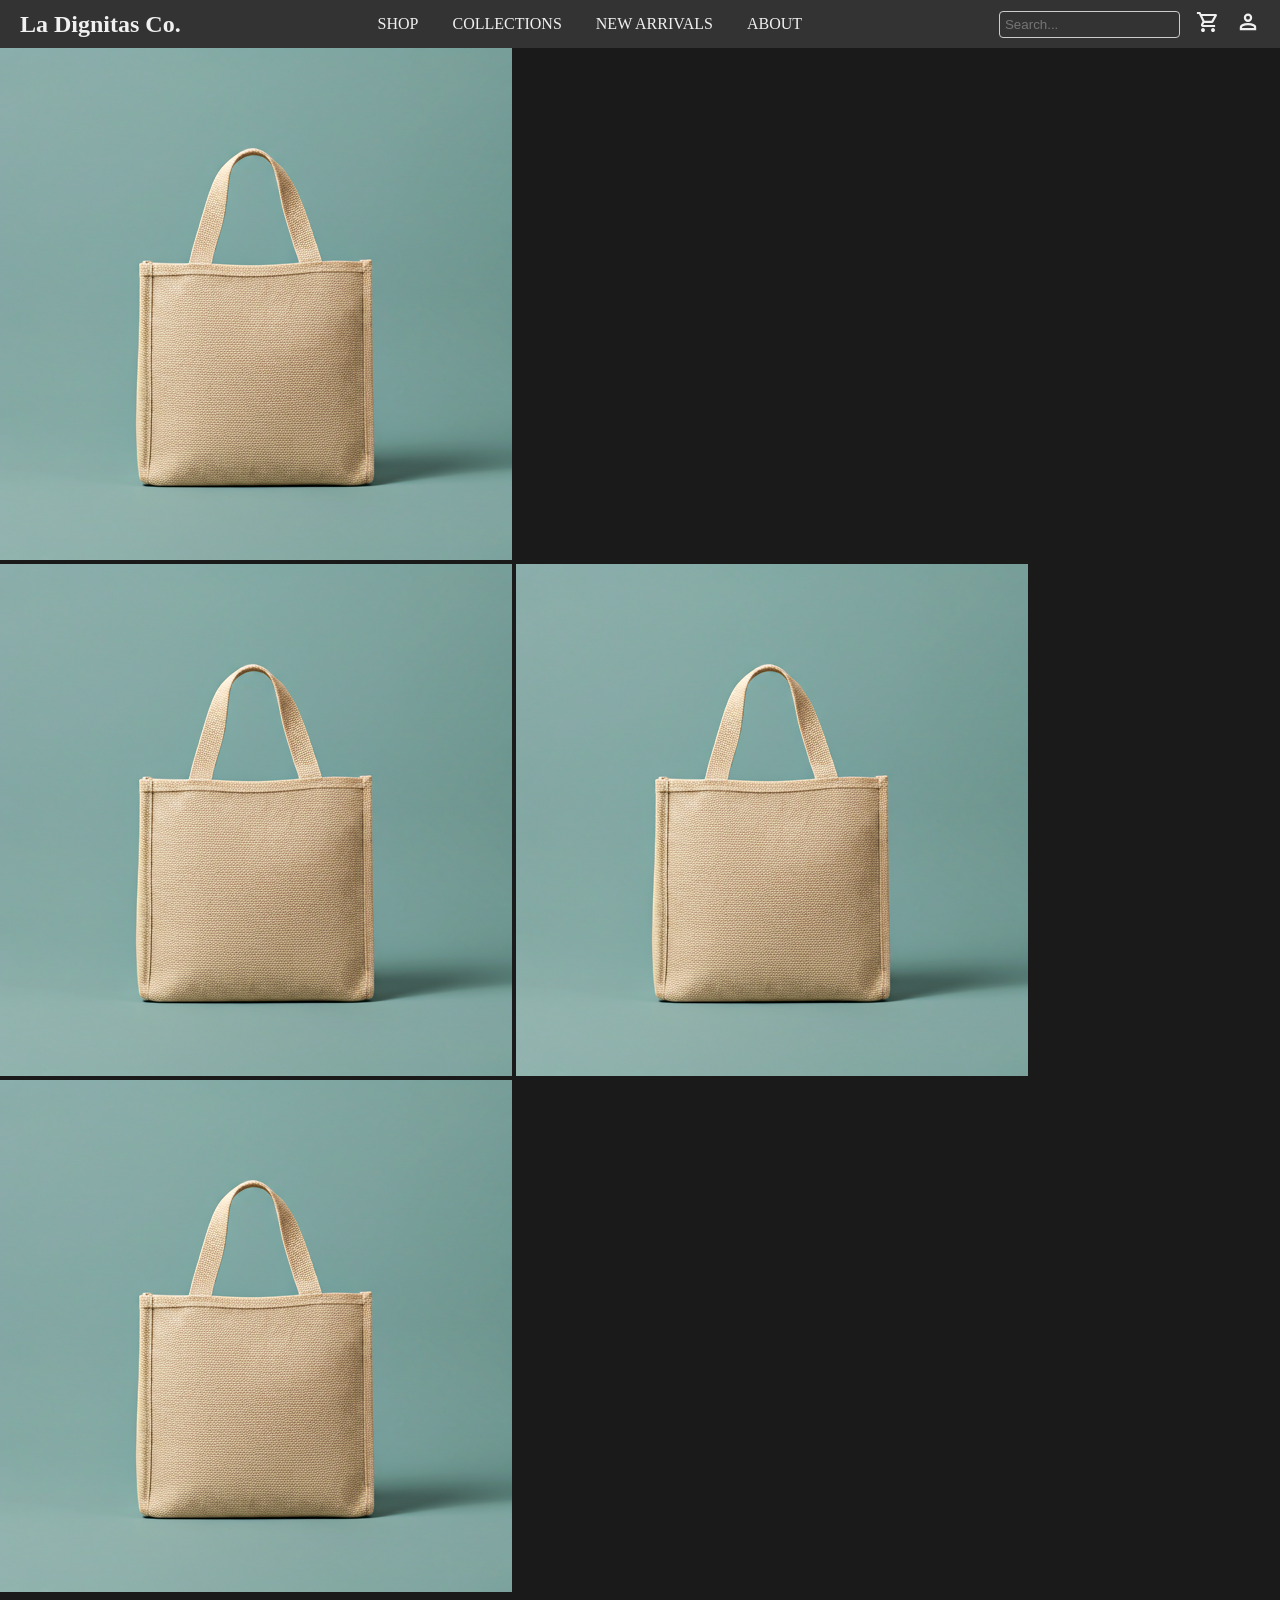
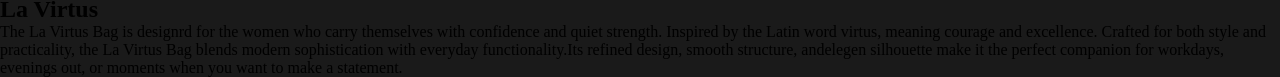
==== frontend/productPage.html @ 0118227a "Add files via upload" ====
<!DOCTYPE html>
<html lang="en">
<head>
    <meta charset="UTF-8">
    <meta name="viewport" content="width=device-width, initial-scale=1.0">
    <title>product page</title>
    <link rel="stylesheet" href="style.css">
</head>
<body>
<header>
    <nav>
        <div class="logo">La Dignitas Co.</div>
        <div class="navItems">
            <a href="#shop">SHOP</a>
            <a href="#">COLLECTIONS</a>
            <a href="#">NEW ARRIVALS</a>
            <a href="#">ABOUT</a>
        </div>
        <div class="searchCart">
            <div class="search">
                <input type="text" placeholder="Search...">
            </div>
            <a href="#cart">
                <img src="src/icons/cart.svg" alt="">
                <P id="cartCount"></P>
            </a>
            <a href="#">
                <img src="src/icons/profile.svg" alt="">
            </a>

        </div>
    </nav>
</header>

<section id="prodPageInfo">
    <div class="prodPageImages">
        <div class="hugeDisplay">
            <img src="./src/category1.png" alt="">
        </div>
        <div class="gridDisplay">
            <img src="./src/category1.png" alt="">
            <img src="./src/category1.png" alt="">
            <img src="./src/category1.png" alt="">
        </div>
    </div>
    <div class="prodInformation">
        <h1 class="title">La Virtus</h1>
        <div class="ratings"></div>
        <p class="description">
            The La Virtus Bag is designrd for the women who carry themselves with confidence and quiet strength. Inspired by the Latin word virtus, meaning courage and excellence.

            Crafted for both style and practicality, the La Virtus Bag blends modern sophistication with everyday functionality.Its refined design, smooth structure, andelegen silhouette make it the perfect companion for workdays, evenings out, or moments when you want to make a statement.
        </p>
    </div>
</section>

<script src="index.js"></script>    
</body>
</html>
---- frontend/style.css ----
*{
    margin: 0;
    padding: 0;
    box-sizing: border-box;
}
body{
    background-color: #1A1A1A;
}
:root {
    /* ===== PRIMARY BACKGROUND ===== */
    --color-bg-main: #121212;
    --color-bg-secondary: #1A1A1A;
    --color-bg-card: #202020;

    /* ===== TEXT COLORS ===== */
    --color-text-primary: #F5F5F5;
    --color-text-secondary: #CCCCCC;
    --color-text-muted: #888888;

    /* ===== BRAND COLORS ===== */
    --color-primary: #B76E79;
    /* Rose Gold */
    --color-primary-light: #D8A7B1;
    /* Dusty Pink */
    --color-secondary: #A78BFA;
    /* Lavender */

    /* ===== ACCENTS ===== */
    --color-accent-gold: #E5C07B;
    /* Champagne Gold */
    --color-accent-plum: #2A1E2F;

    /* ===== UI ELEMENTS ===== */
    --color-border: #2A2A2A;
    --color-input-bg: #1A1A1A;
    --color-hover: #2C2C2C;

    /* ===== STATUS COLORS ===== */
    --color-success: #4CAF50;
    --color-error: #F44336;
    --color-warning: #FFC107;

    /* ===== SHADOWS ===== */
    --shadow-soft: 0 4px 20px rgba(0, 0, 0, 0.4);
    --shadow-glow: 0 0 10px rgba(183, 110, 121, 0.5);

    /* ===== TRANSITIONS ===== */
    --transition-fast: 0.2s ease-in-out;
    --transition-smooth: 0.3s ease-in-out;
}
html{
    scroll-behavior: smooth;

}
/* landing page styling*/

header {
    background-color: #333;
    padding: 10px 20px;
    position: sticky;
    top: 0;
    z-index: 1000;
}

nav {
    display: flex;
    justify-content: space-between;
    align-items: center;
}

.logo {
    font-size: 24px;
    font-weight: bold;
    color: #f0f0f0;
}

.navItems a {
    margin: 0 15px;
    text-decoration: none;
    color: #f0f0f0;
}

.searchCart {
    display: flex;
    align-items: center;
    justify-content: center;
    gap: 1rem;
}

.search input {
    padding: 5px;
    border: 1px solid #ccc;
    border-radius: 4px;
    background-color: transparent;
}
#hero-section {
   height: 100dvh;
   width: 100dvw;
}

#heroSliders{
    width: 100dvw;
    height: 100dvh;
    overflow: hidden;
    position: relative;
}
#heroSliders::before{
    content: "";
    position: absolute;
    width: 100%;
    height: 100%;
    background: rgba(0,0,0,0.4);
    z-index: 5;
}
.slides{
    display: flex;
    width: 200dvw;
    animation: slide 10s infinite ease-in-out;
}
.slide{
    height: 100dvh;
    width: 100dvw;
    flex-shrink: 0;
}
.slide img{
    width: 100%;
    height: 100%;
    object-fit: cover;
}
.hero-content{
    position: absolute;
    top: 50%;
    left: 50%;
    transform: translate(-50%,-50%);
    color: var(--color-text-primary);
    text-align: center;
    z-index: 10;
    width: 50dvw;
}
.hero-content h1{
    font-size: 3rem;
    font-style: italic;
}
.hero-content h1 span{
    font-size: 2.5rem;
    color: var(--color-primary);
}

@keyframes slide {
    0%{
        transform: translateX(0);
    }
    50%{
        transform: translateX(0);
    }
    55%{
        transform: translateX(-100dvw);
    }
    95%{
        transform: translateX(-100dvw);
    }
    100%{
        transform: translateX(0);
    }
   
    
}
#shop{
    height: 100dvh;
    display: flex;
    flex-direction: column;
    flex-wrap: wrap;
    justify-content: space-evenly;
    align-items: center;
    background-color: #1A1A1A;
}
.label h2{
    color: #f0f0f0;
    display: flex;
    justify-content: start;
}
.categories{
    height: 100dvh;
    display: flex;
    align-items: center;
    justify-content: center;
    height: 55dvh;
    
}
.categoryCard1{
    display: flex;
    align-items: flex-end;
    padding: 1rem;
    height: 50dvh;
    width: 28dvw;
    margin: 0 1rem;
    background-color: #333;
    border-radius: 5px;
    background-image: url(src/category1.png);
    background-position: center;
}
.categoryCard1:hover {
    transform: scale(1.05);
    transition: var(--transition-smooth);
}
.categoryCard2{
    display: flex;
    align-items: flex-end;
    padding: 1rem;
    height: 50dvh;
    width: 28dvw;
    margin: 0 1rem;
    background-color: #333;
    border-radius: 5px;
    background-image: url(src/category2.png);
    background-position: center;
    background-size: cover;
}
.categoryCard2:hover {
    transform: scale(1.05);
    transition: var(--transition-smooth);
}

.categoryCard3{
    display: flex;
    align-items: flex-end;
    padding: 1rem;
    height: 50dvh;
    width: 28dvw;
    margin: 0 1rem;
    background-color: #333;
    border-radius: 5px;
    background-image: url(src/category3.png);
    background-position: center;
    background-size: cover;
}
.categoryCard3:hover {
    transform: scale(1.05);
    transition: var(--transition-smooth);
}

.categoryCard1 img, .categoryCard2 img, .categoryCard3 img{
    width: 28dvw;
    height: 60dvh;
    border-radius: 5px;
}
.categoryDetails{
    display: flex;
    flex-direction: column;
    align-items: start;
    justify-content: end;
    color: #303030;
    text-align: start;
    z-index: 10;
    font-size: 16px;
}
.categoryDetails a{
    color: var(--color-text-muted);
    text-decoration: none;

}
#bestSeller{
    overflow: hidden;
    height: 100dvh;
    width: 100dvw;
    display: flex;
    flex-direction: column;
    flex-wrap: wrap;
    justify-content: center;
    align-items: center;
    background-color: #2A2A2A;
}
.productContainer{
    display: flex;
    align-items: center;
    justify-content: center;
    height: 55dvh;
    width: 100dvw;
    gap: 1rem;
}
.productCard{
    display: flex;
    flex-direction: column;
    justify-content: center;
    align-items: center;
    outline: 3px solid var(--color-border);
}
.productCard img{
    width: 25dvw;
    height: 32dvh;
}
.productDetails{
    display: flex;
    flex-direction: column;
    justify-content: center;
    align-items: center;
    color: var(--color-text-primary);
    font-weight: bold;
    font-size: 16px;
}
#cartbtn{
    background-color:transparent;
    border: var(--color-border) 1px solid;
    color: var(--color-primary-light);

}


#about{
    height: 100dvh;
    display: flex;
    flex-direction: column;
    justify-content: center;
    align-items: center;
    background-color: #1A1A1A;
}
.aboutInfo{
    display: flex;
    justify-content: space-between;
    gap: 2rem;
    align-items: center;
    width: 100%;
}
.aboutContext{
    display: flex;
    flex-direction: column;
    align-items: start;
    justify-content: center;
    gap: 1rem;
    height: 50dvh;
    width: 45dvw;
    color: #f0f0f0;
}
.aboutImg img{
    width: 40vw;
    height: 40vh;
    border-radius: 5px;
}
/*Product page styling*/

@media screen and (max-width: 768px) {
    /*landing page styling*/
    header{
        background-color: #333;
        padding: 10px 20px;
        position: sticky;
        top: 0;
        width: 100%;
        z-index: 1000;
    }
    nav{
        display: flex;
        align-items: center;
        justify-content: space-between;
    }
    .navItems, .search{
        display: none;
    }
    body{
        overflow-x: hidden;
    }
    .logo{
        font-size: 16px;
    }
    .search{
        display: none;
    }
   

    .best-sellers{
        overflow: hidden;
        display: flex;
        flex-wrap: wrap;
        align-items: center;
        justify-content: center;

    }
    .categories{
        display: flex;
        flex-direction: column;
        gap: 1rem;

    }
    .categoryCard1, .categoryCard2, .categoryCard3{
        width: 85vw;
        height: 30vh;
        background-position: center;
    }

    #bestSeller{
        overflow: hidden;
        height: 100vh;
        width: 100vw;
        display: flex;
        flex-direction: column;
        align-items: center;
        background-color: #2A2A2A;
    }
    .productContainer{
        display: flex;
        align-items: center;
        justify-content: center;
        height: 90vh;
        flex-wrap: wrap;
    }
    .productCard img{
        height: 20dvh;
        width: 20dvw;
    }

    #about{
        height: 100dvh;
        width: 100dvw;
        overflow: hidden;
        display: flex;
        flex-direction: column;
        justify-content: center;
        align-items: center;
        
    }

    .aboutInfo{
        display: flex;
        flex-direction: column-reverse;
        align-items: center;
        justify-content: center;
        gap: 1rem;
        width: 70dvw;
        height: 90dvh;

    }
    .aboutContext{
        display: flex;
        flex-direction: column;
        align-items: center;
        justify-content: center;
        height: 50dvh;
        width: 70dvw;
        text-align: center;
        font-size: 14px;
        

    }
    .aboutImg img{
        width: 80dvw;
        height: 30dvh;
    }
}
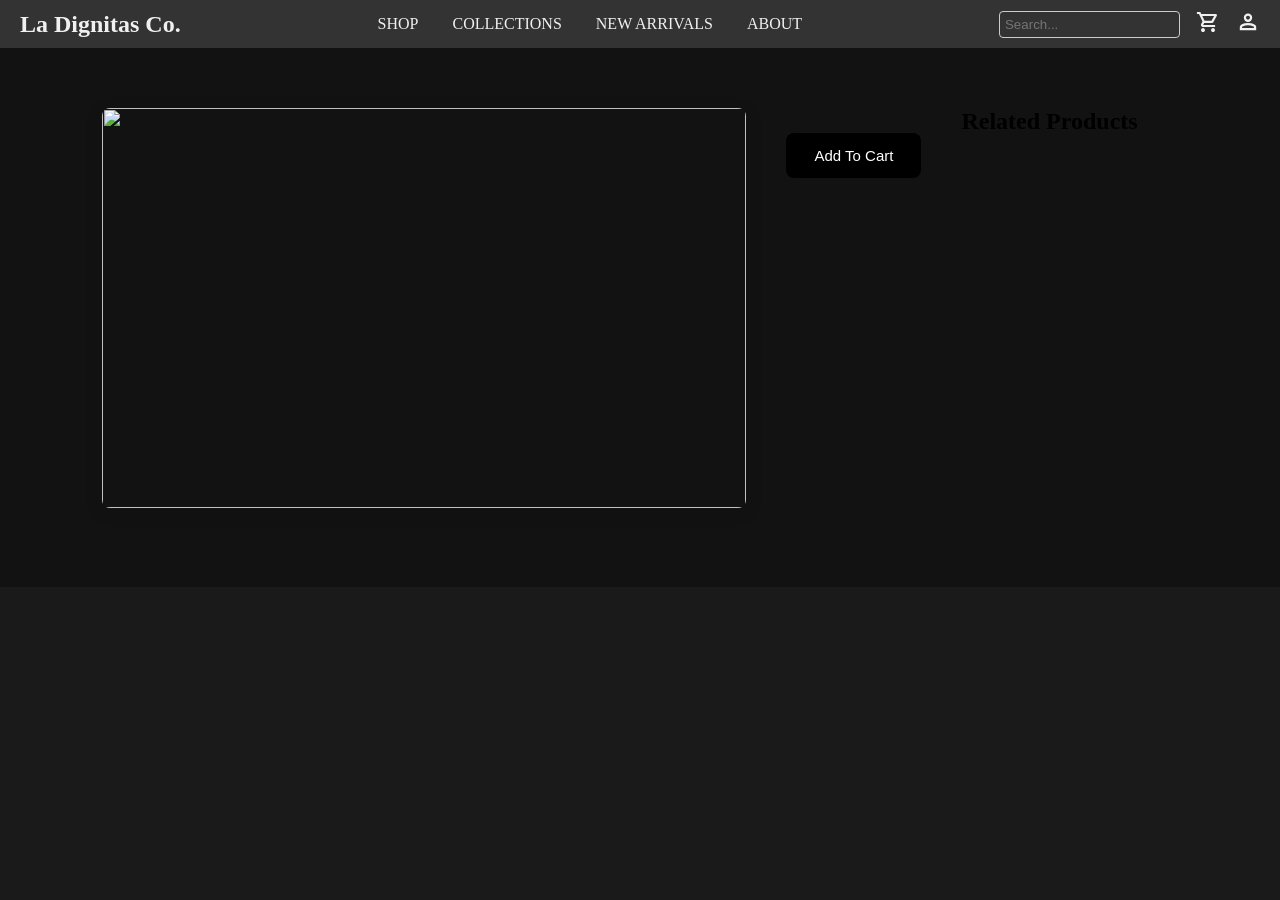
==== commit 8a143c71: "Add files via upload" ====
--- a/frontend/productPage.html
+++ b/frontend/productPage.html
@@ -31,29 +31,34 @@
         </div>
     </nav>
 </header>
+<section class="productPage">
+    <div class="product-container">
+        <!--Image section-->
+        <div class="product-images">
+            <img src="" class="main-image">
+            <div class="thumbnail-container">
+         </div>
+         </div>
+        
+        <!--Info section-->
+        <div class="product-info">
+            <h1 class="product-name"></h1>
+            <p class="product-price"></p>
+            <p class="product-description"></p>
 
-<section id="prodPageInfo">
-    <div class="prodPageImages">
-        <div class="hugeDisplay">
-            <img src="./src/category1.png" alt="">
+            <div class="sizes"></div>
+            <button class="add-to-cart">Add To Cart</button>
         </div>
-        <div class="gridDisplay">
-            <img src="./src/category1.png" alt="">
-            <img src="./src/category1.png" alt="">
-            <img src="./src/category1.png" alt="">
-        </div>
+
+        <!--Related products-->
+        <h2>Related Products</h2>
+        <div class="related-products"></div>
+
     </div>
-    <div class="prodInformation">
-        <h1 class="title">La Virtus</h1>
-        <div class="ratings"></div>
-        <p class="description">
-            The La Virtus Bag is designrd for the women who carry themselves with confidence and quiet strength. Inspired by the Latin word virtus, meaning courage and excellence.
-
-            Crafted for both style and practicality, the La Virtus Bag blends modern sophistication with everyday functionality.Its refined design, smooth structure, andelegen silhouette make it the perfect companion for workdays, evenings out, or moments when you want to make a statement.
-        </p>
+        
     </div>
 </section>
-
 <script src="index.js"></script>    
+<script src="product.js"></script>    
 </body>
 </html>
--- a/frontend/style.css
+++ b/frontend/style.css
@@ -5,6 +5,29 @@
 }
 body{
     background-color: #1A1A1A;
+}
+@font-face {
+    font-family: 'outfit';
+    src: url('./src/fonts/Outfit.ttf') format('truetype');
+    font-weight: normal;
+}
+
+@font-face {
+    font-family: 'sarina';
+    src: url('./src/fonts/Sarina-Regular.ttf') format('truetype');
+    font-weight: bold;
+}
+
+@font-face {
+    font-family: 'vietnam';
+    src: url('./src/fonts/BeVietnamPro.ttf') format('truetype');
+    font-weight: normal;
+}
+
+@font-face {
+    font-family: 'caprasimo';
+    src: url('./src/fonts/Caprasimo.ttf') format('truetype');
+    font-weight: normal;
 }
 :root {
     /* ===== PRIMARY BACKGROUND ===== */
@@ -337,8 +360,314 @@
     border-radius: 5px;
 }
 /*Product page styling*/
+.prodPageSec {
+    display: flex;
+    align-items: center;
+    gap: 10px;
+    flex-wrap: wrap;
+    font-family: 'Vietnam', sans-serif;
+}
+
+.prodImg {
+    width: 500px;
+}
+
+.largeDisplay {
+    width: 500px;
+}
+
+.largeDisplay img {
+    width: 500px;
+}
+
+.smallImgs {
+    width: 500px;
+    display: flex;
+    align-items: center;
+    justify-content: center;
+}
+
+.smallImgs img {
+    width: 100px;
+}
+
+.prodDetails {
+    display: flex;
+    flex-direction: column;
+    gap: 5px;
+    justify-content: start;
+    width: 600px;
+    padding: 10px 10px;
+}
+
+.prodName {
+    font-size: 2.5em;
+}
+
+.productPrice {
+    font-size: 1.2em;
+    font-weight: bolder;
+}
+
+.discriptions {
+    width: 600px;
+}
+
+.tabs {
+    width: 600px;
+    display: flex;
+    height: 30px;
+    background-color: #f8f8f8;
+}
+
+.tab-btn {
+    flex: 1;
+    padding: 12px 0;
+    border: none;
+    background: none;
+    cursor: pointer;
+    font-size: 16px;
+    transition: background-color 0.3s;
+}
+
+.tab-btn.active {
+    background-color: #e0e0e0;
+    font-weight: bold;
+}
+
+.tab-btn:hover {
+    background-color: #e9e9e9;
+}
+
+.tab-content {
+    padding: 20px;
+    display: none;
+}
+
+.tab-content.active {
+    display: block;
+    animation: fadeIn 0.5s;
+}
+
+@keyframes fadeIn {
+    from {
+        opacity: 0;
+    }
+
+    to {
+        opacity: 1;
+    }
+}
+
+
+/*
+.tabs button{
+    width: 300px;
+    background-color: #f8f8f8;
+   
+}
+.tabs button:active{
+    width: 300px;
+    background-color: blue;
+   
+}
+.tab-btn{
+    border-right: solid 1px black;
+    border: none;
+}*/
+
+#color:nth-child(1) {
+    width: 30px;
+    height: 30px;
+    background-color: #fff;
+    border-radius: 50%;
+    border: solid 1px black;
+}
+
+#color:nth-child(2) {
+    width: 30px;
+    height: 30px;
+    background-color: #000;
+    border-radius: 50%;
+    border: solid 1px black;
+}
+
+#color:nth-child(3) {
+    width: 30px;
+    height: 30px;
+    background-color: red;
+    border-radius: 50%;
+    border: solid 1px black;
+}
+
+.colors {
+    padding-top: 0.5rem;
+}
+
+.color-btn {
+    width: 30px;
+    height: 30px;
+    border-radius: 50%;
+    border: solid 0.5px black;
+}
+
+.size {
+    padding-top: 1rem;
+}
+
+.sizes button {
+    width: 35px;
+}
+
+.quantity {
+    padding-top: 0.5rem;
+}
+
+.qty-select {
+    display: flex;
+    width: 80px;
+    align-content: center;
+    justify-content: space-between;
+    background-color: #999;
+    border-radius: 30px;
+}
+
+.qty-select button {
+    width: 20px;
+    border-radius: 30px;
+    border: solid 0.5px black;
+}
+
+.add2cart-wishlist {
+    display: flex;
+    align-items: center;
+    gap: 1.3rem;
+    padding-top: 1rem;
+}
+
+.add2cart-wishlist button {
+    width: 200px;
+    padding: 5px 5px;
+    border-radius: 20px;
+    /*border: solid 0.5px black;*/
+    border: none;
+}
+
+.add2cart {
+    background-color: #e93159;
+}
+
+.add2wish {
+    background-color: #999;
+}
+/* ===== PRODUCT PAGE LAYOUT ===== */
+
+.product-container {
+    display: flex;
+    gap: 40px;
+    padding: 60px 8%;
+    background: var(--color-bg-main);
+    flex-wrap: wrap;
+}
+
+/* ===== IMAGES SECTION ===== */
+
+.product-images {
+    flex: 1;
+    min-width: 300px;
+}
+
+.main-image {
+    width: 100%;
+    height: 400px;
+    object-fit: cover;
+    border-radius: 8px;
+    box-shadow: 0 4px 20px rgba(0, 0, 0, 0.08);
+}
+
+.thumbnail-container {
+    display: flex;
+    gap: 10px;
+    margin-top: 15px;
+}
+
+.thumbnail-container img {
+    width: 70px;
+    height: 70px;
+    object-fit: cover;
+    border-radius: 8px;
+    cursor: pointer;
+    opacity: 0.7;
+    transition: 0.3s ease;
+}
+
+.thumbnail-container img:hover {
+    opacity: 1;
+    transform: scale(1.05);
+}
+
+/* ===== PRODUCT DETAILS ===== */
+
+.product-details {
+    flex: 1;
+    min-width: 300px;
+}
+
+.product-name {
+    font-size: 28px;
+    font-weight: 600;
+    margin-bottom: 10px;
+    color: #111;
+}
+
+.product-price {
+    font-size: 22px;
+    font-weight: bold;
+    color: #000;
+    margin-bottom: 20px;
+}
+
+/* ===== DESCRIPTION ===== */
+
+.product-description {
+    font-size: 15px;
+    color: #555;
+    line-height: 1.6;
+    margin-bottom: 25px;
+}
+
+/* ===== BUTTON ===== */
+
+.add-to-cart {
+    padding: 14px 28px;
+    border: none;
+    background: black;
+    color: white;
+    font-size: 15px;
+    cursor: pointer;
+    border-radius: 8px;
+    transition: 0.3s ease;
+}
+
+.add-to-cart:hover {
+    background: #333;
+    transform: translateY(-2px);
+}
+
+/* ===== RESPONSIVE ===== */
+
+
+    
 
 @media screen and (max-width: 768px) {
+    .product-container {
+            flex-direction: column;
+            padding: 30px 5%;
+        }
+    
+        .main-image {
+            height: 300px;
+        }
     /*landing page styling*/
     header{
         background-color: #333;
